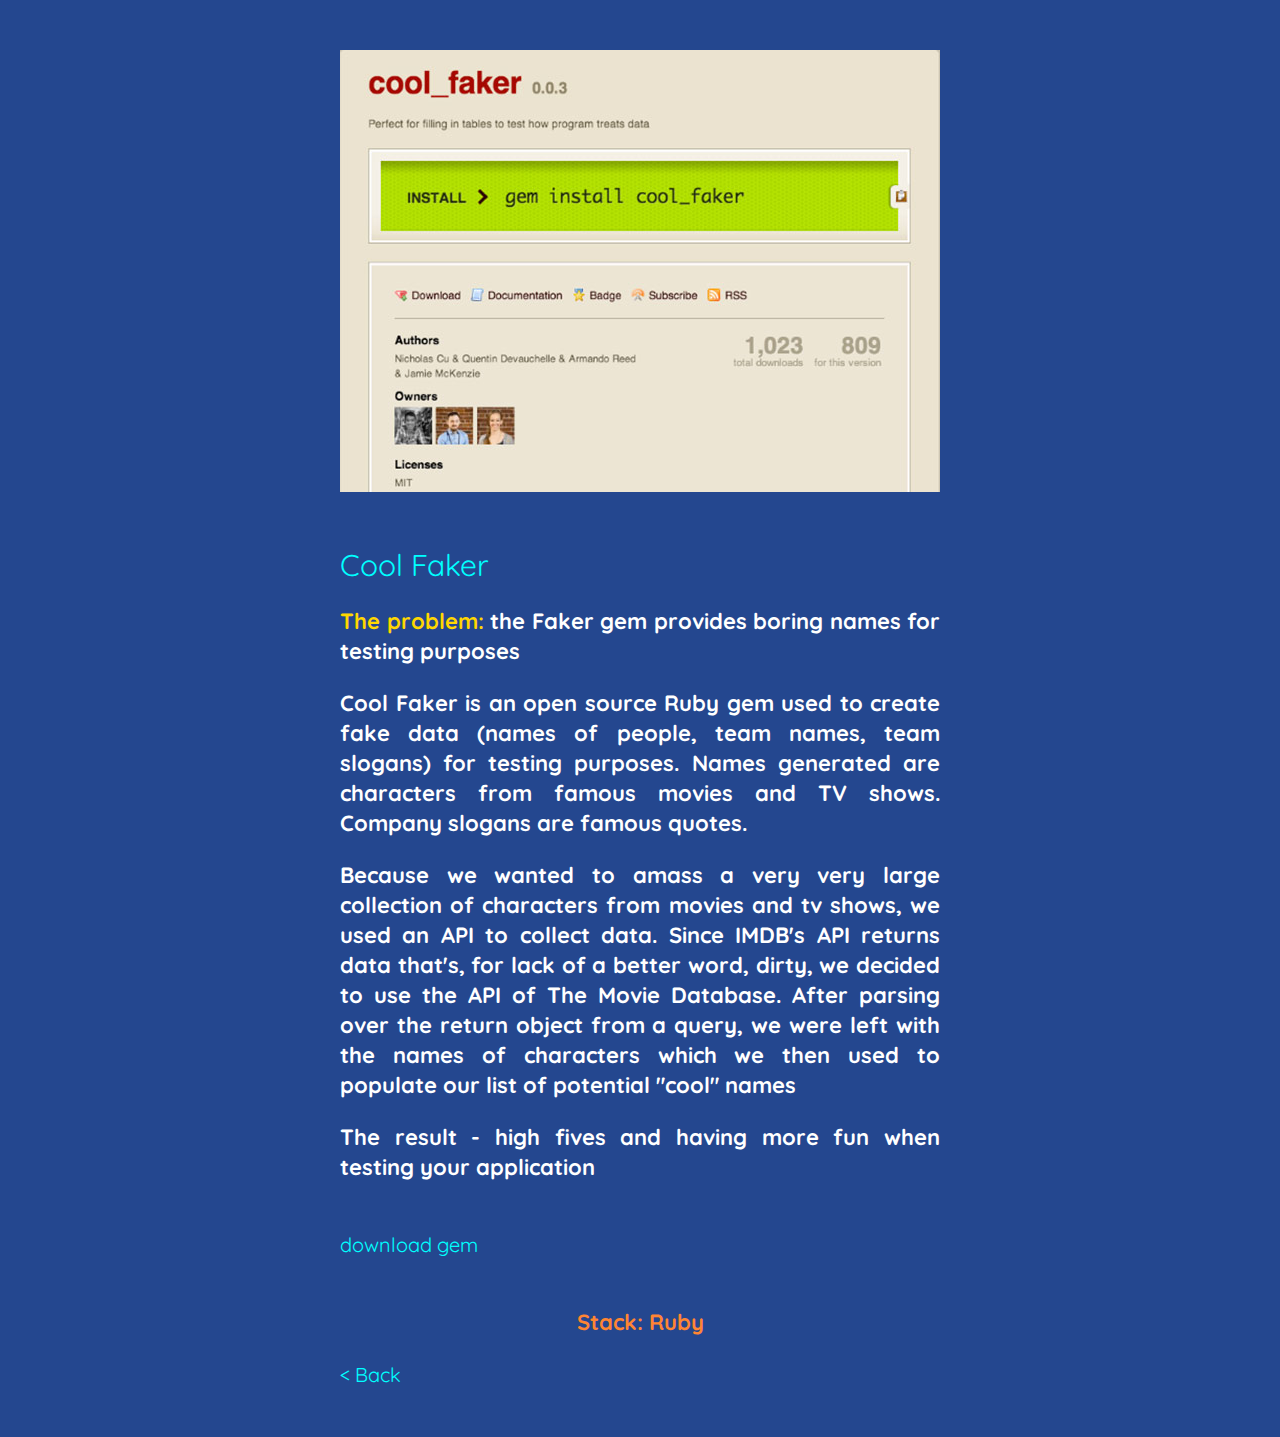
==== coolfaker.html @ ff320ae5 "Change background of Projects section on index.html Comment Out parallax to keep page scrolling smoo" ====
<!DOCTYPE HTML>
<html>
	<head>
		<meta http-equiv="Content-Type" content="text/html; charset=utf-8"/>
		<title>Armando Reed | Cool Faker</title>
		<link rel="shortcut icon" href="favicon.ico" type="image/icon">
		<link rel="icon" href="favicon.ico" type="image/icon">
		<link rel="stylesheet" href="css/normalize.css" type="text/css" media="screen">
		<link rel="stylesheet" href="css/grid.css" type="text/css" media="screen">
		<link href='http://fonts.googleapis.com/css?family=Quicksand' rel='stylesheet' type='text/css'>
		<link rel="stylesheet" href="css/style.css" type="text/css" media="screen">
		<meta name="viewport" content="width=device-width, initial-scale=1.0, user-scalable=no">
	</head>

	<body id="project-page">
		<div class="container" id="project-container">

			<div id="project-page-image">
				<img src="img/projects/coolfaker.jpg" alt="CoolFaker">
			</div>


			<div id="description">
				<a href="https://rubygems.org/gems/cool_faker">Cool Faker</a>
				<p><em>The problem:</em> the Faker gem provides boring names for testing purposes</p>
				<p>Cool Faker is an open source Ruby gem used to create fake data (names of people, team names, team slogans) for testing purposes. Names generated are characters from famous movies and TV shows. Company slogans are famous quotes.</p>
				<p>Because we wanted to amass a very very large collection of characters from movies and tv shows, we used an API to collect data. Since IMDB's API returns data that's, for lack of a better word, dirty, we decided to use the API of The Movie Database. After parsing over the return object from a query, we were left with the names of characters which we then used to populate our list of potential "cool" names</p>
				<p>The result - high fives and having more fun when testing your application</p>
			</div>

			<div id="download">
				<a href="https://rubygems.org/gems/cool_faker">download gem</a>
			</div>

			<div id="back">
				<p id="technology">Stack: Ruby</p>
				<a href="index.html">&lt; Back</a>
			</div>
		</div>
	</body>
</html>
---- css/grid.css ----
/*
 Width: 1000px
 # Columns : 12
 Column width: 65px
 Gutter : 20px

 */
.grid_1 { width: 6.5%; } /* 65px */
.grid_2 { width: 15%; } /* 150px */
.grid_3 { width: 23.5%; } /* 235px */
.grid_4 { width: 32%; } /* 320px */
.grid_5 { width: 40.5%; } /* 405px */
.grid_6 { width: 49%; } /* 490px */
.grid_7 { width: 57.5%; } /* 575px */
.grid_8 { width: 66%; } /* 660px */
.grid_9 { width: 74.5%; } /* 745px */
.grid_10 { width: 83%; } /* 830px */
.grid_11 { width: 91.5%; } /* 915px */
.grid_12 { width: 100%; } /* 1000px */

.grid_1,
.grid_2,
.grid_3,
.grid_4,
.grid_5,
.grid_6,
.grid_7,
.grid_8,
.grid_9,
.grid_10,
.grid_11,
.grid_12 {
	margin: 0 2% 1% 0;
	float: left;
	display: block;
}

.alpha{margin-left:0%;}
.omega{margin-right:0%;}

.container{
	width: 90%;
	max-width: 1000px;
	margin: 0 0;
}



.clear{clear:both;display:block;overflow:hidden;visibility:hidden;width:0;height:0}.clearfix:after{clear:both;content:' ';display:block;font-size:0;line-height:0;visibility:hidden;width:0;height:0}* html .clearfix,*:first-child+html .clearfix{zoom:1}
---- css/style.css ----
.section-one {
	width: 100%;
	position: relative;
	overflow: hidden;
}

.container {
	font-family: 'Quicksand', helvetica;
	width: 90%;
	max-width: 1000px;
	height: 800px;
	max-height: 800px;
	margin-left: auto;
	margin-right: auto;
}

body#project-page {
	background: #24478F;
}

.container h1 {
	color: white;
	font-weight: bold;
	margin-top: 4%;
	margin-bottom: 2%;
}

.container p, h2 {
	color: blue;
	font-weight: bold;
	font-size: 22px;
	line-height: 30px;
	text-align: center;
	margin-bottom: 1%;
}

.container h3 {
	text-align: center;
	color: white;
	font-size: 22px;
	line-height: 30px;
}


/**********  HOME PORTION  **********/


#home {
	background: url("../img/home.jpg") fixed center;
	background-attachment: fixed;
	background-origin: initial;
	background-clip: initial;
	background-size: cover;
	background-repeat: no-repeat;
	background-position: 100% 0;
	position: relative;
	min-height: 800px;
	font-family: 'Quicksand', helvetica;
}

#header {
  height: 100%;
  position: absolute;
  text-align: center;
  top: 15%;
  width: 100%;
  color: white;
}

#header h1 {
	padding-bottom: 0;
	margin-bottom: 0;
	font-size: 3em;
}

#header h2 {
	margin-bottom: 40px;
}

#title {
	color: white;
}

#header a {
	text-decoration: none;
	color: white;
	transition: 0.65s ease;
}

#header a:hover {
	color: magenta;
	transition: 0.65s ease;
}


/**********  PROJECTS PORTION  **********/


#all-projects {
	background: url("../img/about.jpg");
	background-attachment: fixed;
	background-origin: initial;
	background-clip: initial;
	background-size: cover;
	background-repeat: no-repeat;
	background-position: 100% 0;
	position: relative;
	min-height: 800px;
}

#all-projects article {
	height: 100%;
	width: 100%;
	position: absolute;
	background: rgba(0, 0, 0, 0);
}

#all-projects ul {
	list-style: none;
	max-width: 100%;
	margin-top: 0;
	margin-bottom: 0;
	padding-left: 0;
	text-align: center;
}

#all-projects a {
	text-decoration: none;
}

.proj {
	display: inline-block;
	width: 300px;
	height: 270px;
	margin: 25px auto;
	margin-right: 20px;
	position: relative;
}

.proj:nth-child(3), .proj:nth-child(4) {
	margin-right: 0;
}

a.image {
	display: block;
	height: 200px;
	transition: 0.5s ease;
}

a.image:hover + a.info {
	background: rgba(255, 0, 255, 0.2);
	transition: 0.5s ease;
}

a.info {
	text-decoration: none;
	display:block;
	width: 300px;
	padding: 4px 0 10px 0;
	background: rgba(100, 100, 100, 0.4);
	transition: 0.5s ease;
	color: white;
}

a.info:hover {
	background: rgba(255, 0, 255, 0.2);
	transition: 0.5s ease;
}

a.info span {
	margin-top:0;
	padding-top: 8px;
	display: block;
}


/**********  CONTACT ME PORTION  **********/


#contact {
	background: url("../img/contact.jpg");
	background-attachment: fixed;
	background-origin: initial;
	background-clip: initial;
	background-size: cover;
	background-repeat: no-repeat;
	background-position: 100% 0;
	position: relative;
	min-height: 650px;
}

#contact article {
  height: 100%;
  position: absolute;
  width: 100%;
  background: rgba(0, 0, 0, 0.2);
}

#contact.container {
	color: white;
}

#contact ul {
	margin-top: 50px;
	list-style: none;
	text-align: center;
	padding: 0;
}

.contact-me {
	display: inline-block;
	position: relative;
	margin: 0 10px;
}

a.contact-image {
	border-radius: 2px;
	display: block;
	width: 64px;
	height: 64px;
	background: rgba(100, 100, 100, 0.4);
	transition: 0.5s ease;
}

a.contact-image:hover {
	background: rgba(255, 0, 255, 0.2);
	transition: 0.5s ease;
}

.container h2 {
	margin-top: 40px;
}

#footer {
	width: 100%;
	padding: 0;
	margin-top: 200px;
	text-align: center;
}

#footer a {
	text-decoration: none;
}

#footer h3 {
	font-size: 20px;
}

#footer a h3 {
	color: white;
	transition: 0.65s ease;
}

#footer a h3:hover {
	color: magenta;
	transition: 0.65s ease;
}


/**********  PROJECT PAGES  **********/


img {
	max-width: 100%;
}

#project-page-image {
	display: block;
	margin: 50px auto 25px auto;
	backgroud-size: contain;
	text-align: center;
}

#description , #back, #technology, #download {
	font-family: 'Quicksand', helvetica;
	width: 95%;
	max-width: 600px;
	margin: 50px auto;
}


#description p {
	text-align: justify;
	color: white;
}

#description a, #back a, #download a {
 	color: cyan;
	font-size: 30px;
	margin: 30px auto 0 auto;
	/*display: block;*/
	/*text-align: center;*/
	text-decoration: none;
	transition: 0.65s ease;
}

#download a {
	font-size: 20px;
}

#back a {
	font-size: 20px;
	margin: 20px auto;
	padding-bottom: 50px;
}

#description a:hover, #back a:hover, #download a:hover {
	color: magenta;
	transition: 0.65s ease;
}

#technology {
	width: 100%;
	color: #FF8533;
	margin: 25px 0;
}

em {
	font-style: normal;
	color: gold;
}
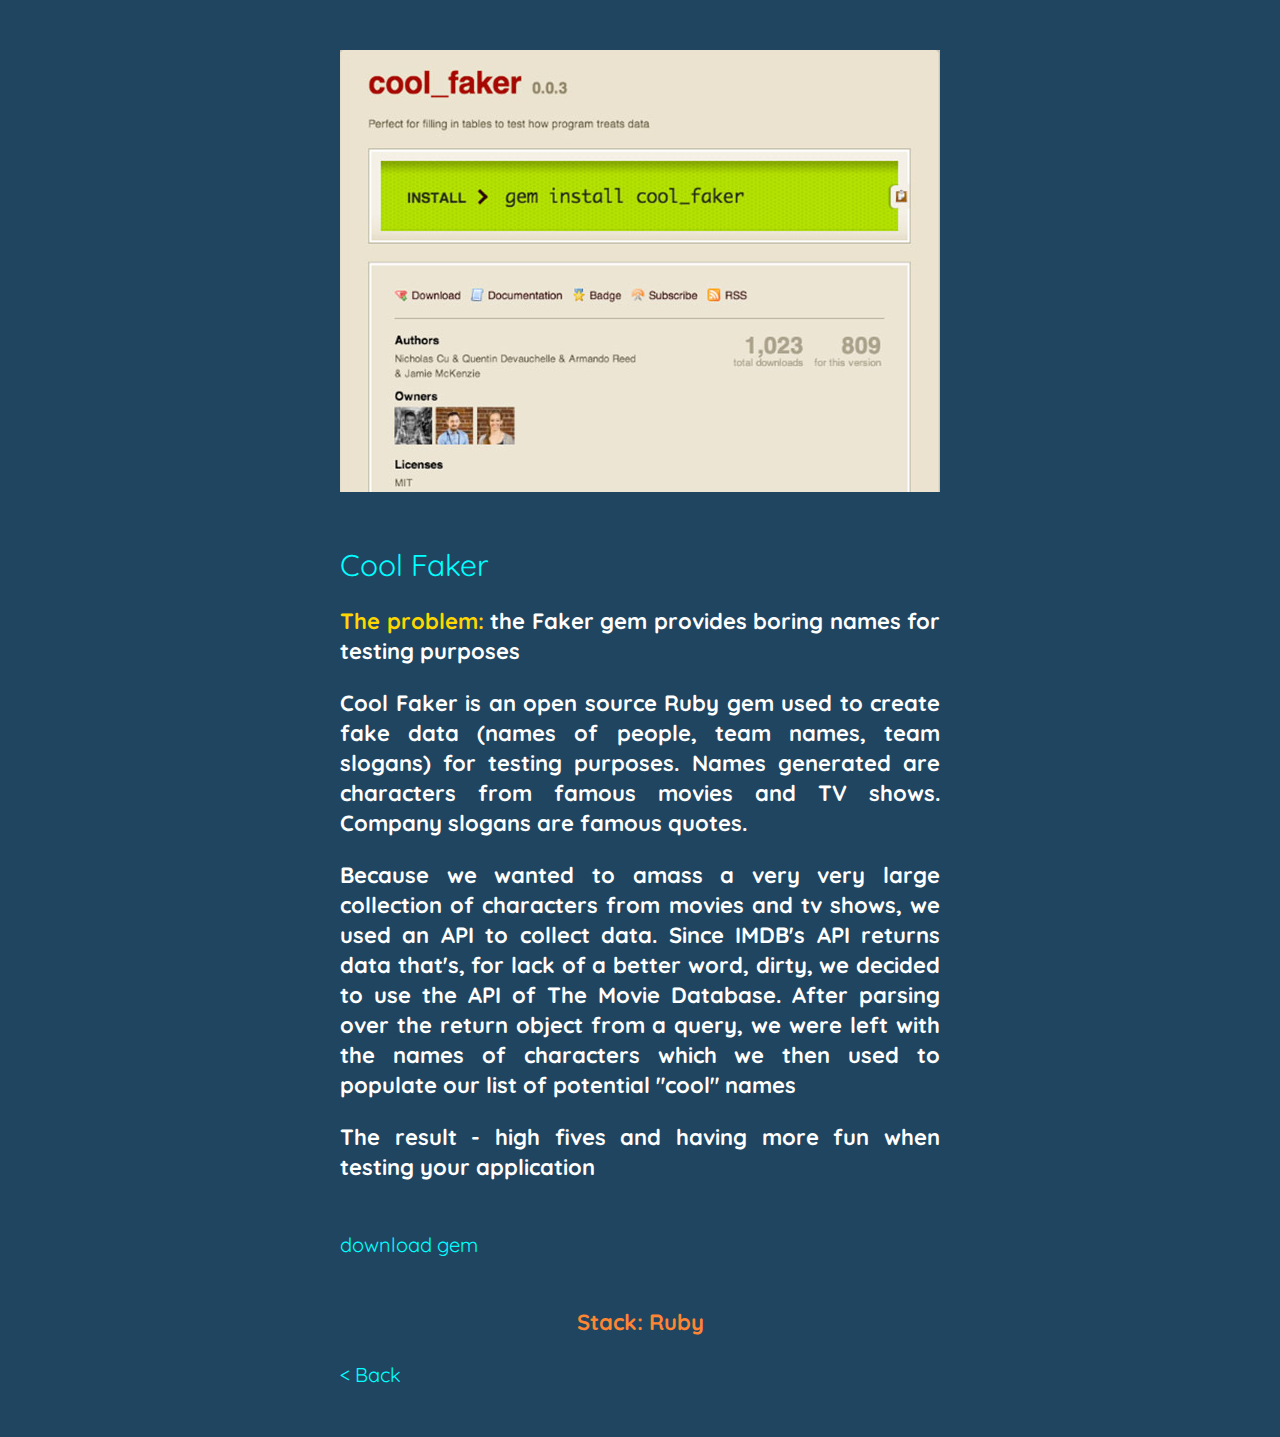
==== commit 575fd68e: "Remove grid.css file because it is not used" ====
--- a/coolfaker.html
+++ b/coolfaker.html
@@ -6,7 +6,6 @@
 		<link rel="shortcut icon" href="favicon.ico" type="image/icon">
 		<link rel="icon" href="favicon.ico" type="image/icon">
 		<link rel="stylesheet" href="css/normalize.css" type="text/css" media="screen">
-		<link rel="stylesheet" href="css/grid.css" type="text/css" media="screen">
 		<link href='http://fonts.googleapis.com/css?family=Quicksand' rel='stylesheet' type='text/css'>
 		<link rel="stylesheet" href="css/style.css" type="text/css" media="screen">
 		<meta name="viewport" content="width=device-width, initial-scale=1.0, user-scalable=no">
--- a/css/style.css
+++ b/css/style.css
@@ -14,10 +14,6 @@
 	margin-right: auto;
 }
 
-body#project-page {
-	background: #24478F;
-}
-
 .container h1 {
 	color: white;
 	font-weight: bold;
@@ -26,7 +22,7 @@
 }
 
 .container p, h2 {
-	color: blue;
+	color: white;
 	font-weight: bold;
 	font-size: 22px;
 	line-height: 30px;
@@ -82,13 +78,17 @@
 }
 
 #header a {
+	background: rgba(255, 0, 255, 0.2);
+	border-radius: 4px;
+	padding: 10px 12px 11px 14px;
+	transition: 0.5s ease;
 	text-decoration: none;
 	color: white;
 	transition: 0.65s ease;
 }
 
 #header a:hover {
-	color: magenta;
+	background: rgba(255, 0, 255, 0.6);
 	transition: 0.65s ease;
 }
 
@@ -105,7 +105,7 @@
 	background-repeat: no-repeat;
 	background-position: 100% 0;
 	position: relative;
-	min-height: 800px;
+	min-height: 1000px;
 }
 
 #all-projects article {
@@ -148,7 +148,8 @@
 }
 
 a.image:hover + a.info {
-	background: rgba(255, 0, 255, 0.2);
+	/*background: rgba(255, 0, 255, 0.2);*/
+	background: rgba(0, 255, 255, 0.45);
 	transition: 0.5s ease;
 }
 
@@ -163,7 +164,8 @@
 }
 
 a.info:hover {
-	background: rgba(255, 0, 255, 0.2);
+	/*background: rgba(255, 0, 255, 0.2);*/
+	background: rgba(0, 255, 255, 0.45);
 	transition: 0.5s ease;
 }
 
@@ -172,6 +174,27 @@
 	padding-top: 8px;
 	display: block;
 }
+
+#contact-me {
+	text-align: center;
+	margin: 44px auto;
+}
+
+#contact-me a {
+	font-size: 20px;
+	text-decoration: none;
+	color: white;
+	transition: 0.65s ease;
+	background: rgba(0, 255, 255, 0.4);
+	border-radius: 4px;
+	padding: 10px 12px 11px 14px;
+}
+
+#contact-me a:hover {
+	background: rgba(0, 255, 255, 0.7);
+	transition: 0.65s ease;
+}
+
 
 
 /**********  CONTACT ME PORTION  **********/
@@ -186,7 +209,7 @@
 	background-repeat: no-repeat;
 	background-position: 100% 0;
 	position: relative;
-	min-height: 650px;
+	min-height: 625px;
 }
 
 #contact article {
@@ -214,7 +237,7 @@
 }
 
 a.contact-image {
-	border-radius: 2px;
+	border-radius: 4px;
 	display: block;
 	width: 64px;
 	height: 64px;
@@ -223,7 +246,7 @@
 }
 
 a.contact-image:hover {
-	background: rgba(255, 0, 255, 0.2);
+	background: rgba(255, 0, 255, 0.35);
 	transition: 0.5s ease;
 }
 
@@ -232,9 +255,11 @@
 }
 
 #footer {
-	width: 100%;
+	position: absolute;
+	width: inherit;
+	max-width: 1000px;
 	padding: 0;
-	margin-top: 200px;
+	bottom: 44px;
 	text-align: center;
 }
 
@@ -243,10 +268,12 @@
 }
 
 #footer h3 {
+
+	color: white;
 	font-size: 20px;
 }
 
-#footer a h3 {
+#footer a h3, h4 {
 	color: white;
 	transition: 0.65s ease;
 }
@@ -259,6 +286,9 @@
 
 /**********  PROJECT PAGES  **********/
 
+body#project-page {
+	background: #204561;
+}
 
 img {
 	max-width: 100%;
@@ -288,8 +318,6 @@
  	color: cyan;
 	font-size: 30px;
 	margin: 30px auto 0 auto;
-	/*display: block;*/
-	/*text-align: center;*/
 	text-decoration: none;
 	transition: 0.65s ease;
 }
@@ -318,4 +346,91 @@
 em {
 	font-style: normal;
 	color: gold;
+}
+
+
+/*******************************************************/
+/******************** MEDIA QUERIES ********************/
+/*******************************************************/
+
+
+
+/******************** LARGE RESOLUTION ********************/
+
+@media screen and (max-width: 1055px) {
+
+	.container ul {
+		width: 800px;
+		margin: 0 auto;
+	}
+
+	.proj:nth-child(3) {
+		margin-right: 20px;
+	}
+
+
+	.proj:nth-child(2), .proj:nth-child(4) {
+		margin-right: 0;
+	}
+}
+
+/******************** MEDIUM RESOLUTION ********************/
+
+
+
+@media screen and (max-width: 891px) {
+
+	#header {
+		top: 8%;
+	}
+
+	ul#contact-icons {
+		width: 90%;
+	}
+}
+
+
+/******************** MEDIUM RESOLUTION ********************/
+
+@media screen and (max-width: 771px) {
+
+	#all-projects {
+		height: 1600px;
+	}
+
+	#all-projects ul {
+		max-width: 80%;
+	}
+
+	.proj, .proj:nth-child(3) {
+		margin-right: 0;
+	}
+
+	.container ul {
+		padding: 0;
+		width: 90%;
+	}
+}
+
+
+/******************** SMALL RESOLUTION ********************/
+
+@media screen and (max-width: 543px) {
+
+	#header h1 {
+		font-size: 2.6em;
+	}
+
+	#all-projects {
+		height: 1600px;
+	}
+
+	ul#contact-icons {
+		margin-top: 10px;
+		width: 65%;
+	}
+
+	li.contact-me {
+		margin-top: 25px;
+	}
 }